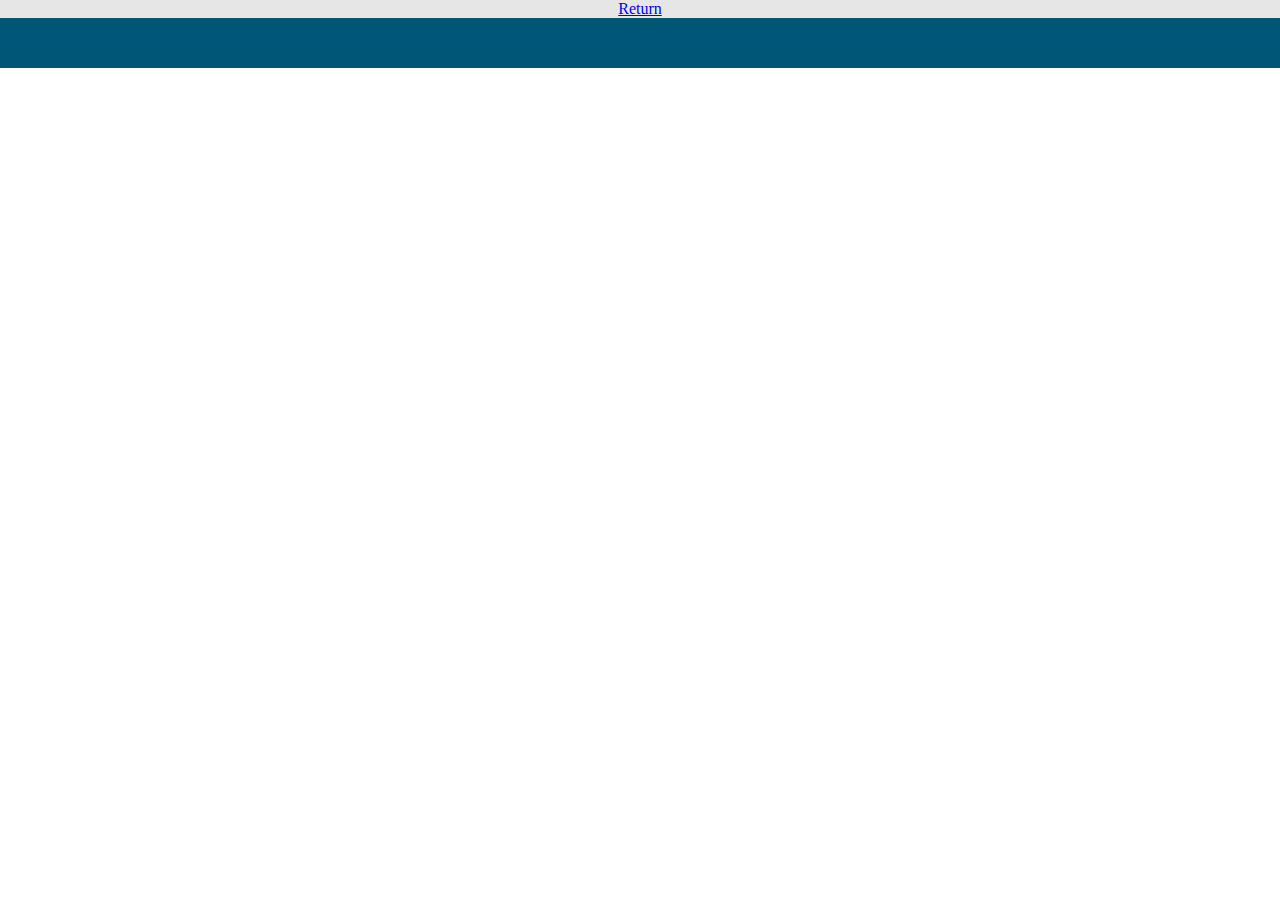
==== about.html @ 82327900 "Basic information added" ====
<!DOCTYPE html>
<html lang="en">
  <head>
    <meta charset="UTF-8" />
    <meta http-equiv="X-UA-Compatible" content="IE=edge" />
    <meta name="viewport" content="width=device-width, initial-scale=1.0" />
    <title>Batman CV</title>
    <link rel="stylesheet" href="css/about-styles.css" />
  </head>
  <body>
    <header>
      <a href="index.html">Return</a>
    </header>
    <main></main>
    <footer></footer>
  </body>
</html>
---- css/about-styles.css ----
*{
  padding: 0;
  margin: 0;
}


header {
  text-align: center;
  background-color: #e6e6e6;
}

h1 {
  letter-spacing: 0.5rem;
  color: #005677;
  background-color: #c4c4c4;
}

.title {
  color: #005677;
  background-color: #c4c4c4;
}

footer {
  height: 50px;
  background-color: #005677;
  text-align: center;
  line-height: 50px;
}

footer span {
  text-align: center;
}
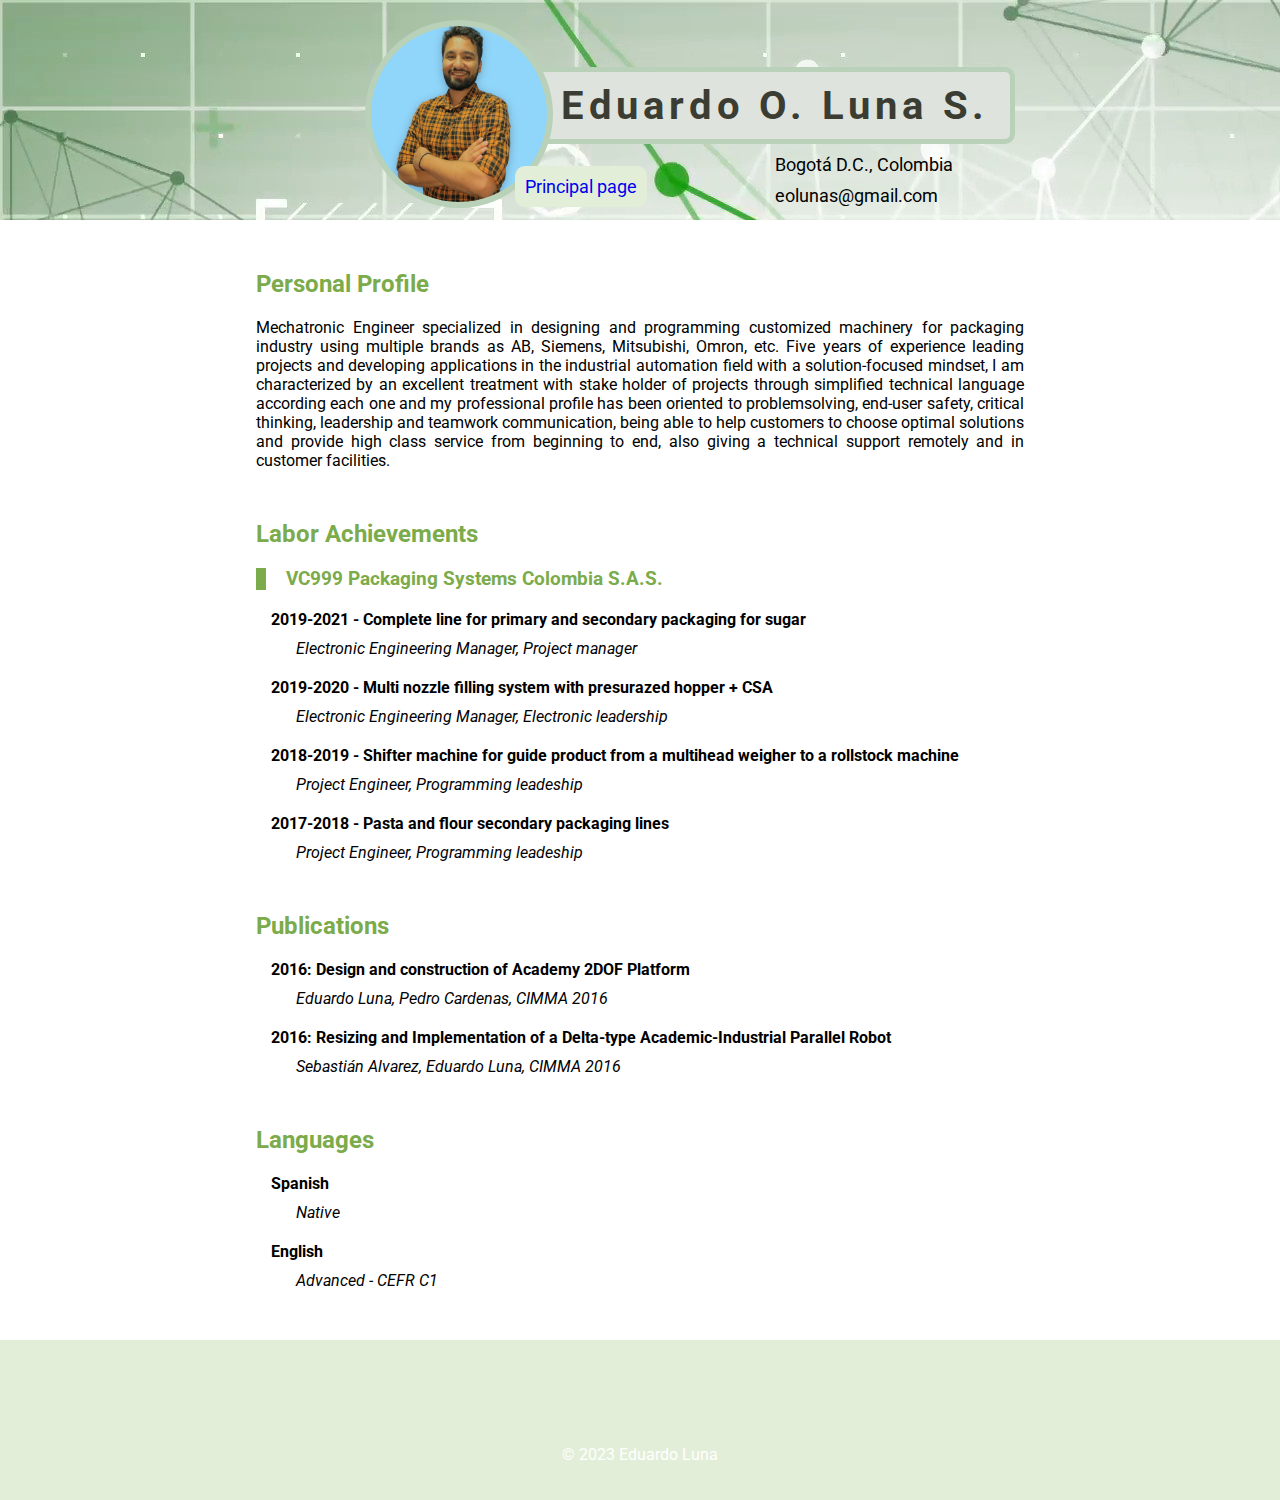
==== commit 7a2e2f1d: "All information filled" ====
--- a/about.html
+++ b/about.html
@@ -4,14 +4,140 @@
     <meta charset="UTF-8" />
     <meta http-equiv="X-UA-Compatible" content="IE=edge" />
     <meta name="viewport" content="width=device-width, initial-scale=1.0" />
-    <title>Batman CV</title>
+    <title>Eduardo Luna - about</title>
     <link rel="stylesheet" href="css/about-styles.css" />
+    <link
+      rel="stylesheet"
+      href="https://cdnjs.cloudflare.com/ajax/libs/font-awesome/6.4.0/css/all.min.css"
+      integrity="sha512-iecdLmaskl7CVkqkXNQ/ZH/XLlvWZOJyj7Yy7tcenmpD1ypASozpmT/E0iPtmFIB46ZmdtAc9eNBvH0H/ZpiBw=="
+      crossorigin="anonymous"
+      referrerpolicy="no-referrer"
+    />
+    <link
+      rel="stylesheet"
+      href="https://cdnjs.cloudflare.com/ajax/libs/font-awesome/6.4.0/css/all.css"
+      integrity="sha512-Z0kTB03S7BU+JFU0nw9mjSBcRnZm2Bvm0tzOX9/OuOuz01XQfOpa0w/N9u6Jf2f1OAdegdIPWZ9nIZZ+keEvBw=="
+      crossorigin="anonymous"
+      referrerpolicy="no-referrer"
+    />
   </head>
   <body>
     <header>
-      <a href="index.html">Return</a>
+      <section class="profile-container">
+        <span class="profile-picture"
+          ><img src="img/Profile_Picture.png" alt="Profile picture"
+        /></span>
+        <span class="profile-name">
+          <h1>Eduardo O. Luna S.</h1>
+          <p>
+            <i class="fa-solid fa-location-dot" style="color: #3d853f"></i>
+            Bogotá D.C., Colombia
+          </p>
+          <p>
+            <i class="fa-solid fa-at" style="color: #3d853f"></i>
+            eolunas@gmail.com
+          </p>
+        </span>
+        <span class="profile-about"
+          ><i class="fa-solid fa-bars" style="color: #3d853f"></i
+          ><a href="index.html"> Principal page </a
+          ><i class="fa-solid fa-hand-point-left" style="color: #3d853f"></i
+        ></span>
+      </section>
     </header>
-    <main></main>
-    <footer></footer>
+    <main>
+      <section class="general-information">
+        <article class="information-container">
+          <h2 class="title">
+            <i class="fa-regular fa-address-card fa-xl"></i> Personal Profile
+          </h2>
+          <p>
+            Mechatronic Engineer specialized in designing and programming
+            customized machinery for packaging industry using multiple brands as
+            AB, Siemens, Mitsubishi, Omron, etc. Five years of experience
+            leading projects and developing applications in the industrial
+            automation field with a solution-focused mindset, I am characterized
+            by an excellent treatment with stake holder of projects through
+            simplified technical language according each one and my professional
+            profile has been oriented to problemsolving, end-user safety,
+            critical thinking, leadership and teamwork communication, being able
+            to help customers to choose optimal solutions and provide high class
+            service from beginning to end, also giving a technical support
+            remotely and in customer facilities.
+          </p>
+        </article>
+        <article class="information-container">
+          <h2 class="title">
+            <i class="fa-solid fa-trophy fa-xl fa-xl"></i> Labor
+            Achievements
+          </h2>
+          <h3 class="subtitle">VC999 Packaging Systems Colombia S.A.S.</h3>
+          <dl class="date-event-list">
+            <dt>
+              2019-2021 - Complete line for primary and secondary packaging for
+              sugar
+            </dt>
+            <dd>Electronic Engineering Manager, Project manager</dd>
+            <dt>
+              2019-2020 - Multi nozzle filling system with presurazed hopper +
+              CSA
+            </dt>
+            <dd>Electronic Engineering Manager, Electronic leadership</dd>
+            <dt>
+              2018-2019 - Shifter machine for guide product from a multihead
+              weigher to a rollstock machine
+            </dt>
+            <dd>Project Engineer, Programming leadeship</dd>
+            <dt>2017-2018 - Pasta and flour secondary packaging lines</dt>
+            <dd>Project Engineer, Programming leadeship</dd>
+          </dl>
+        </article>
+        <article class="information-container">
+          <h2 class="title">
+            <i class="fa-solid fa-book fa-2xl"></i> Publications
+          </h2>
+          <dl class="date-event-list">
+            <dt>2016: Design and construction of Academy 2DOF Platform</dt>
+            <dd>Eduardo Luna, Pedro Cardenas, CIMMA 2016</dd>
+            <dt>
+              2016: Resizing and Implementation of a Delta-type
+              Academic-Industrial Parallel Robot
+            </dt>
+            <dd>Sebastián Alvarez, Eduardo Luna, CIMMA 2016</dd>
+          </dl>
+        </article>
+        <article class="information-container">
+          <h2 class="title">
+            <i class="fa-solid fa-globe fa-xl"></i> Languages
+          </h2>
+          <dl class="date-event-list">
+            <dt>Spanish</dt>
+            <dd>Native</dd>
+            <dt>English</dt>
+            <dd>Advanced - CEFR C1</dd>
+          </dl>
+        </article>
+      </section>
+    </main>
+    <footer class="index-footer">
+      <section class="bottom-container">
+        <a
+          class="footer-link"
+          target="_blank"
+          href="https://www.linkedin.com/in/eolunas/"
+          ><i class="fa-brands fa-linkedin fa-2xl"></i
+        ></a>
+        <a class="footer-link" target="_blank" href="https://github.com/eolunas"
+          ><i class="fa-brands fa-github fa-2xl"></i
+        ></a>
+        <a
+          class="footer-link"
+          target="_blank"
+          href="https://www.twitter.com/eolunas"
+          ><i class="fa-brands fa-twitter fa-2xl"></i
+        ></a>
+        <p class="copyright">© 2023 Eduardo Luna</p>
+      </section>
+    </footer>
   </body>
 </html>
--- a/css/about-styles.css
+++ b/css/about-styles.css
@@ -1,32 +1,155 @@
-*{
+/* ------------   Importación     ------------ */
+@import url("https://fonts.googleapis.com/css2?family=Roboto:wght@100;400;700&display=swap");
+
+/* ------------ Estilos generales ------------ */
+* {
+  font-family: Roboto, sans-serif;
   padding: 0;
   margin: 0;
 }
 
+/* ------------  Estilos header   ------------ */
+header {
+  background-color: #e6e6e6;
+  background-image: url("../img/cover.png");
+  background-attachment: fixed;
+  display: flex;
+  justify-content: center;
+}
 
-header {
-  text-align: center;
-  background-color: #e6e6e6;
+.profile-container {
+  width: 450px;
+  height: 220px;
+}
+
+.profile-picture {
+  position: relative;
+  top: 20px;
+  left: -65px;
+  margin: 15px;
+  z-index: 1;
+}
+
+.profile-picture img {
+  width: 180px;
+  height: 180px;
+  border: 4px solid #b9d1b8;
+  border-radius: 180px;
+  outline: 5px solid #b9d1b8;
+  outline-offset: -6px;
+}
+
+.profile-name {
+  background-color: #005677;
+  position: relative;
+  top: -125px;
+  left: 100px;
+}
+
+.profile-name p {
+  margin: 10px;
+  font-size:18px;
+  position: relative;
+  left: 250px;
 }
 
 h1 {
-  letter-spacing: 0.5rem;
+  min-width: 450px;
+  padding: 10px;
+  padding-left: 30px;
+  border-radius: 10px;
+  border: 5px solid #b9d1b8;
+  background-color: #dee3de;
+  text-align: center;
+  letter-spacing: 0.3rem;
+  font-size: 40px;
+  color: #3b3d33;
+}
+
+.profile-about {
+  font-size:18px;
+  padding: 10px;
+  border-radius: 10px;
+  background-color: #e3eed8;
   color: #005677;
-  background-color: #c4c4c4;
+  position: relative;
+  top: -165px;
+  left: 100px;
+  z-index: 1;
+}
+
+.profile-about a {
+  text-decoration: none;
 }
 
 .title {
-  color: #005677;
-  background-color: #c4c4c4;
+  color: #7bab4b;
+  margin-bottom: 20px;
 }
 
-footer {
-  height: 50px;
-  background-color: #005677;
-  text-align: center;
-  line-height: 50px;
+/* ------------  Estilos nav menu ------------ */
+
+/* ------------    Estilos main   ------------ */
+.general-information {
+  width: 100%;
 }
 
-footer span {
+.information-container {
+  width: 60vw;
+  margin: auto;
+  margin-top: 50px;
+  margin-bottom: 50px;
+}
+
+.information-container p {
+  text-align: justify;
+}
+
+.subtitle {
+  padding-left: 20px;
+  margin-bottom: 20px;
+  margin-top: 20px;
+  color: #7bab4b;
+  border-left: 10px solid #7bab4b;
+}
+
+.date-event-list dt {
+  margin-left: 15px;
+  font-weight: bold;
+  margin-bottom: 10px;
+}
+.date-event-list dd {
+  margin-left: 40px;
+  font-style: italic;
+  margin-bottom: 20px;
+}
+/* ------------   Estilos footer  ------------ */
+.index-footer {
+  background-color: #e3eed8;
+  display: flex;
+  align-items: center;
+  gap: 10px;
+  height: 30px;
+  justify-content: center;
+  height: 90px;
+  margin-top: 50px;
+  padding: 50px 0 20px;
+}
+
+.copyright {
+  margin-top: 20px;
+  font-weight: normal;
+  color: white;
+  font-size: 16px;
+  padding: 10px 0;
   text-align: center;
 }
+
+.footer-link {
+  color: #7bab4b;
+  margin: 20px;
+}
+
+.footer-link:hover {
+  color: #ffffff;
+}
